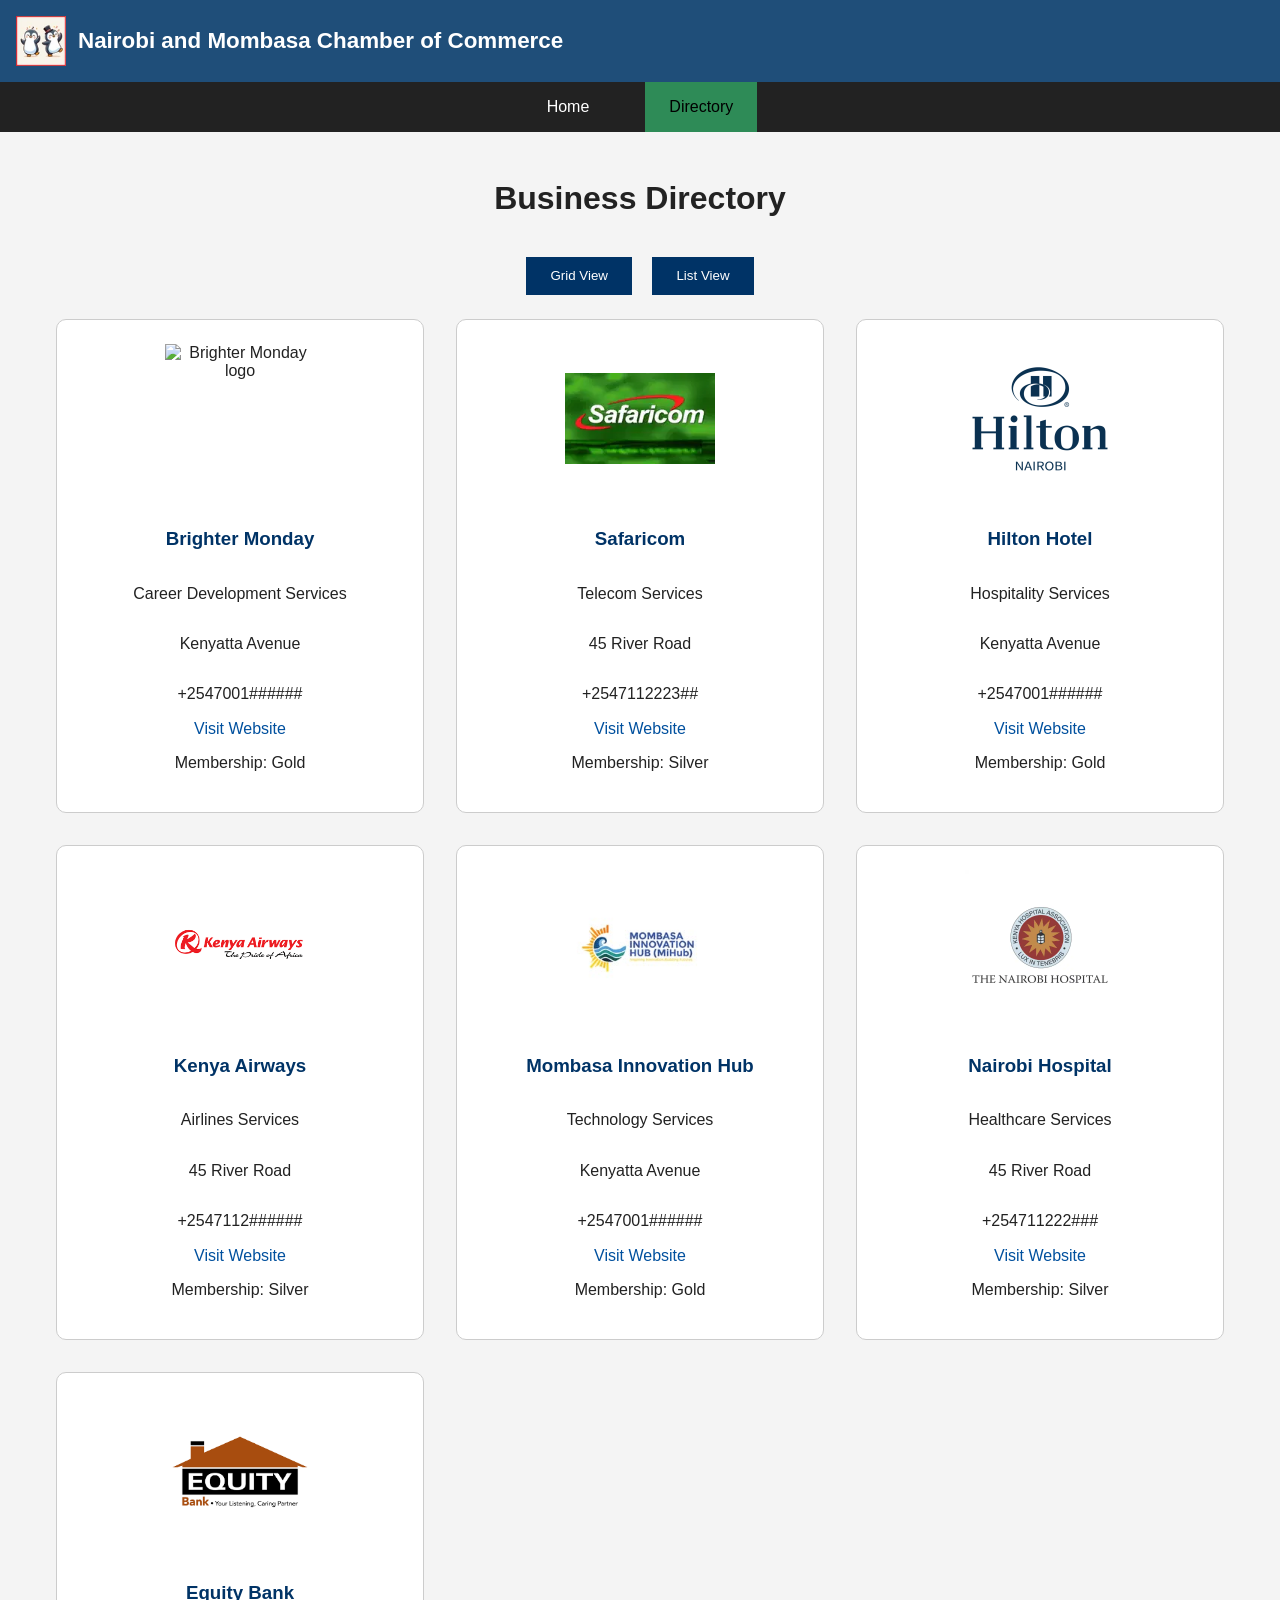
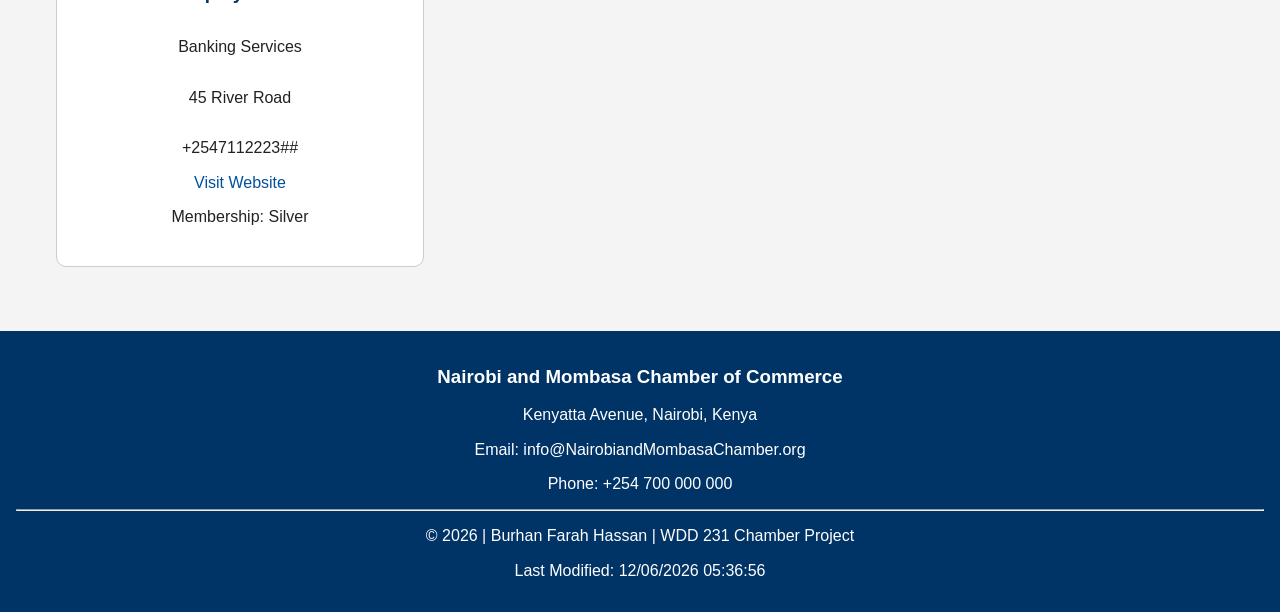
==== chamber/directory.html @ e5341792 "W02 Assignment: Chamber Directory Page READY" ====
<!DOCTYPE html>
<html lang="en">

<head>
    <meta charset="UTF-8">
    <meta name="viewport" content="width=device-width, initial-scale=1.0">

    <title>Nairobi and Mombasa Chamber of Commerce</title>

    <meta name="description" content="Explore businesses, services, and members of the Nairobi and Mombasa Chamber of Commerce through our online directory.">
    <meta name="author" content="Burhan Farah Hassan">

    <link rel="icon" href="favicon.ico">

    <meta property="og:title" content="Nairobi and Mombasa Chamber Directory">
    <meta property="og:description" content="Find businesses, services, and chamber members in Nairobi and Mombasa.">
    <meta property="og:image" content="https://burhanbyu.github.io/wdd231/chamber/images/chamber.webp">
    <meta property="og:url" content="https://burhanbyu.github.io/wdd231/chamber/directory.html">
    <meta property="og:type" content="website">

    <link rel="stylesheet" href="styles/normalize.css">
    <link rel="stylesheet" href="styles/small.css">
    <link rel="stylesheet" href="styles/larger.css">

    <script src="scripts/directory.js" defer></script>
</head>

<body>

    <header>

        <div class="logo">
            <img src="images/chamber.webp" alt="Nairobi and Mombasa Chamber of Commerce logo">
            <span>Nairobi and Mombasa Chamber of Commerce</span>
        </div>


        <nav>
            <ul class="navigation">
                <li><a href="index.html">Home</a></li>
                <li><a href="directory.html" class="active">Directory</a></li>
            </ul>
        </nav>

    </header>

<main>

    <h1>Business Directory</h1>

    <div class="menu">
        <button id="grid">Grid View</button>
        <button id="list">List View</button>
    </div>

    <section id="members" class="grid">
        <h2 class="visually-hidden">Business Members</h2>
    </section>

</main>

    <footer>

        <div class="contact">
            <h3>Nairobi and Mombasa Chamber of Commerce</h3>

            <p>Kenyatta Avenue, Nairobi, Kenya</p>

            <p>Email: info@NairobiandMombasaChamber.org</p>

            <p>Phone: +254 700 000 000</p>
        </div>

        <hr>

        <p>
            &copy; <span id="year"></span> |
            Burhan Farah Hassan |
            WDD 231 Chamber Project
        </p>

        <p>
            Last Modified:
            <span id="lastModified"></span>
        </p>

    </footer>

</body>

</html>
---- chamber/styles/small.css ----
/* General Styles */

:root {
    --primary-color: #1f4e79;
    --secondary-color: #f4f4f4;
    --accent-color: #2e8b57;
    --text-color: #222;
    --white: #ffffff;
}
* {
    box-sizing: border-box;
}

body {
    margin: 0;
    font-family: "Roboto", sans-serif;
    color: var(--text-color);
    background: var(--secondary-color);
}


/* ---------- Header ---------- */

header {
    background: var(--primary-color);
}

.logo {
    display: flex;
    align-items: center;
    justify-content: flex-start;
    gap: .75rem;
    padding: 1rem;
    color: white;
    text-align: left;
}

.logo img {
    width: 50px;
}

.logo span {
    font-size: 1.4rem;
    font-weight: bold;
}


/* ---------- Navigation ---------- */

nav {
    background: #222;
}

.navigation {
    display: flex;
    flex-direction: column;
    list-style: none;
    margin: 0;
    padding: 0;
}

.navigation li {
    width: 100%;
}

.navigation a {
    display: block;
    padding: 1rem;
    text-align: left;
    color: white;
    text-decoration: none;
    border-top: 1px solid rgba(255, 255, 255, .2);
}

.navigation a:hover {
    background: var(--accent-color);
}

.navigation a.active {
    background: var(--accent-color);
    color: #000;
}



/* Main */

main {
    padding: 1rem;
}


h2 {
    text-align: center;
}


/* Grid/List Buttons */

.menu {
    text-align: center;
    margin: 1rem;
}


button {
    padding: 0.7rem 1.5rem;
    margin: 0.5rem;
    border: none;
    background-color: #003366;
    color: white;
    cursor: pointer;
}


button:hover {
    background-color: #00509e;
}



/* Members Directory */

#members {
    display: grid;
    grid-template-columns: 1fr;
    gap: 1rem;
}



/* Business Cards */

.card {
    background-color: white;
    border: 1px solid #ccc;
    border-radius: 8px;
    padding: 1rem;
    text-align: center;
}


.card img {
    width: 180px;
    height: 100px;
    object-fit: contain;
}


.card h3 {
    color: #003366;
}


.card a {
    color: #00509e;
    text-decoration: none;
}



/* List View */

#members.list {
    display: block;
}


#members.list .card {
    display: flex;
    flex-direction: column;
    margin-bottom: 1rem;
}



/* Footer */

footer {
    background-color: #003366;
    color: white;
    text-align: center;
    padding: 1rem;
    margin-top: 2rem;
}

.visually-hidden {
    position: absolute;
    width: 1px;
    height: 1px;
    overflow: hidden;
    white-space: nowrap;
    clip-path: inset(50%);
}
---- chamber/styles/larger.css ----
/* ===========================
   Desktop Layout (768px+)
=========================== */

@media (min-width: 768px) {

    /* Main content */
    main {
        display: block;
        max-width: 1200px;
        margin: 0 auto;
    }


    /* Page title */
    h1 {
        text-align: center;
        margin: 2rem 0;
    }


    /* Directory Grid */
    #members.grid {
        display: grid;
        grid-template-columns: repeat(3, 1fr);
        gap: 2rem;
        align-items: stretch;
    }


    /* Business cards */
    .card {
        display: flex;
        flex-direction: column;
        justify-content: space-between;
        text-align: center;
        padding: 1.5rem;
        border-radius: 10px;
        min-height: 330px;
    }


    .card img {
        width: 150px;
        height: 150px;
        margin: 0 auto 1rem;
        object-fit: contain;
    }


    /* List View */
    #members.list {
        display: block;
    }


    #members.list .card {
        display: grid;
        grid-template-columns: 150px 1fr;
        text-align: left;
        align-items: center;
        gap: 2rem;
        min-height: 150px;
        margin-bottom: 1rem;
    }


    #members.list img {
        margin: 0;
    }


    /* Navigation */
    .navigation {
        display: flex;
        flex-direction: row;
        justify-content: center;
        gap: 2rem;
    }


    .navigation li {
        width: auto;
    }


    .navigation a {
        padding: 1rem 1.5rem;
        border: none;
    }


    footer {
        margin-top: 3rem;
    }

}
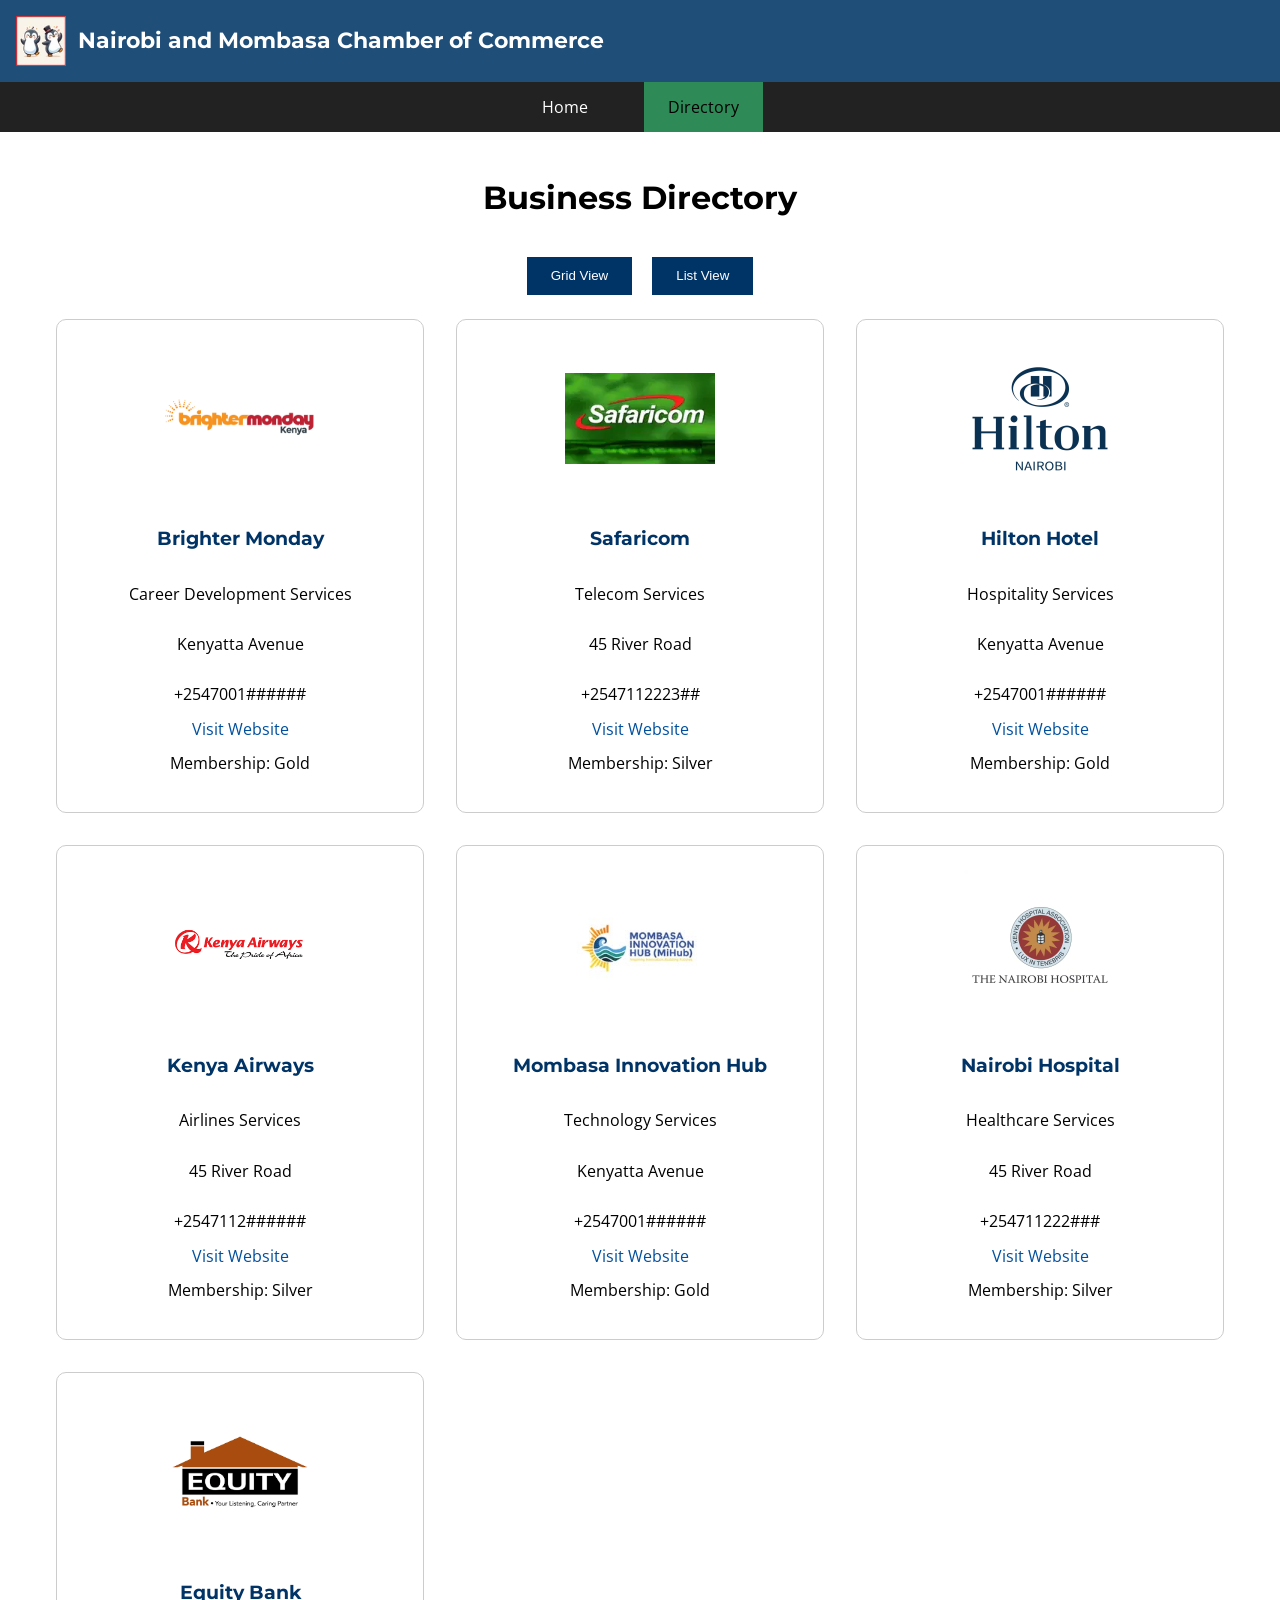
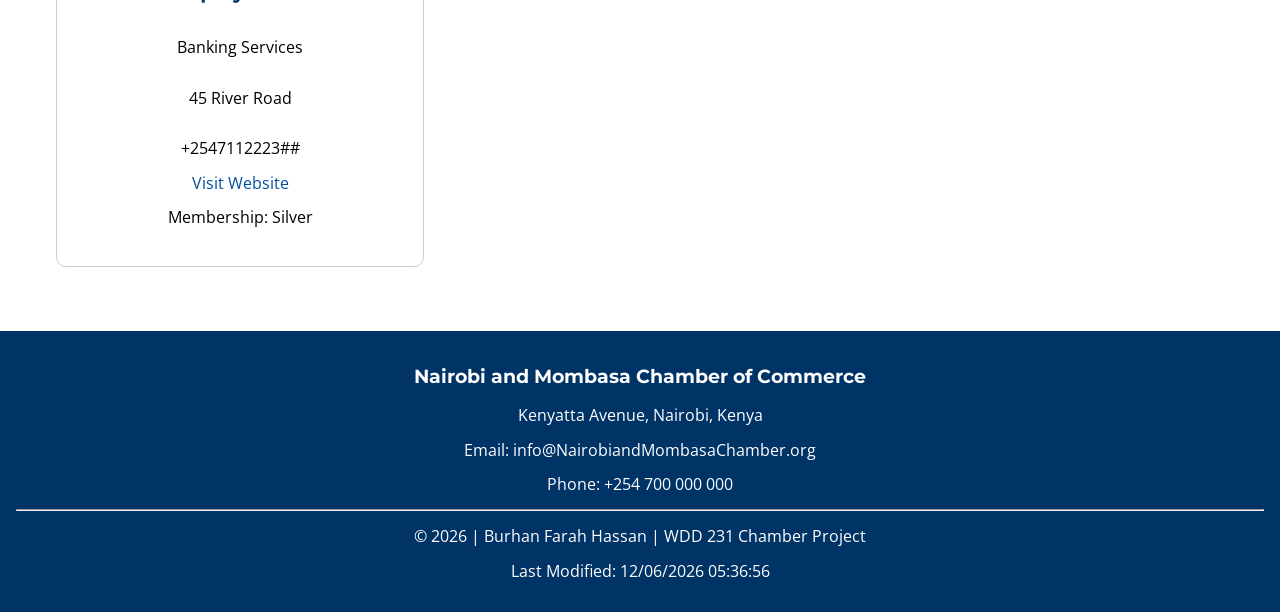
==== commit b5ff834c: "W02: Chamber Directory Page IMPROVED MORE" ====
--- a/chamber/directory.html
+++ b/chamber/directory.html
@@ -5,7 +5,7 @@
     <meta charset="UTF-8">
     <meta name="viewport" content="width=device-width, initial-scale=1.0">
 
-    <title>Nairobi and Mombasa Chamber of Commerce</title>
+    <title>Nairobi and Mombasa Chamber of Commerce | Directory</title>
 
     <meta name="description" content="Explore businesses, services, and members of the Nairobi and Mombasa Chamber of Commerce through our online directory.">
     <meta name="author" content="Burhan Farah Hassan">
@@ -23,6 +23,14 @@
     <link rel="stylesheet" href="styles/larger.css">
 
     <script src="scripts/directory.js" defer></script>
+
+    <link rel="preconnect" href="https://fonts.googleapis.com">
+    <link rel="preconnect" href="https://fonts.gstatic.com" crossorigin>
+    
+    <link
+        href="https://fonts.googleapis.com/css2?family=Montserrat:wght@400;500;700&family=Open+Sans:wght@400;600;700&display=swap"
+        rel="stylesheet">
+
 </head>
 
 <body>
--- a/chamber/styles/small.css
+++ b/chamber/styles/small.css
@@ -12,10 +12,14 @@
 }
 
 body {
-    margin: 0;
-    font-family: "Roboto", sans-serif;
-    color: var(--text-color);
-    background: var(--secondary-color);
+    font-family: "Open Sans", sans-serif;
+}
+
+h1,
+h2,
+h3,
+.logo span {
+    font-family: "Montserrat", sans-serif;
 }
 
 
